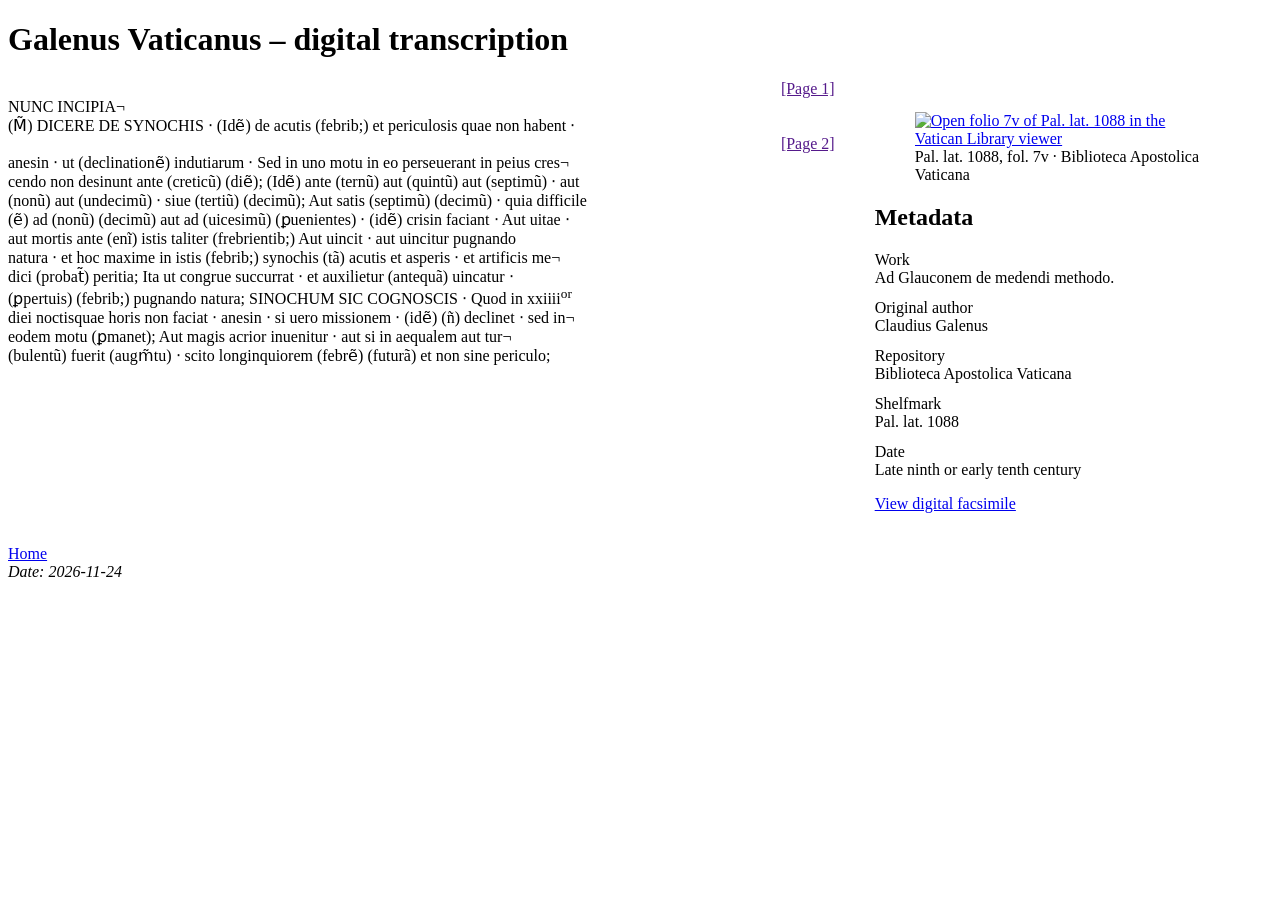
==== galenus_vaticanus.html @ 4469b70f "Add files via upload" ====
<!DOCTYPE html><html xmlns="http://www.w3.org/1999/xhtml" xml:lang="en" lang="en"><head><meta http-equiv="Content-Type" content="text/html; charset=UTF-8"/><!--THIS FILE IS GENERATED FROM AN XML MASTER. DO NOT EDIT (5)--><title>Galenus Vaticanus – digital transcription</title><meta name="author" content=""/><meta name="generator" content="Text Encoding Initiative Consortium XSLT stylesheets"/><meta name="DC.Title" content="Galenus Vaticanus – digital transcription"/><meta name="DC.Type" content="Text"/><meta name="DC.Format" content="text/html"/><link rel="stylesheet" href="my-tei.css"/><link rel="stylesheet" media="print" type="text/css" href="https://www.tei-c.org/release/xml/tei/stylesheet/tei-print.css"/></head><body class="simple" id="TOP"><div class="stdheader autogenerated"><h1 class="maintitle">Galenus Vaticanus – digital transcription</h1></div><!--TEI front--><!--TEI body--><div class="reading-layout"><div class="transcription"><div class="tei_body"><div class="pagebreak" id="img_0001"><a href="">[Page 1]</a></div><div>NUNC INCIPIA¬ <br/><span class="abbr"> (M̃)</span><span class="expan">M<span class="ex">US</span></span> DICERE DE SYNOCHIS ‧ <span class="abbr"> (Idẽ)</span><span class="expan">Ide<span class="ex">st</span></span> de acutis <span class="abbr"> (febrib;)</span><span class="expan">febrib<span class="ex">us</span></span> et periculosis quae non habent ‧</div><div class="pagebreak" id="img_0002"><a href="">[Page 2]</a></div><div>anesin ‧ ut <span class="abbr"> (declinationẽ)</span><span class="expan">declinatione<span class="ex">m</span></span> indutiarum ‧ Sed in uno motu in eo perseuerant in peius cres¬ <br/>cendo non desinunt ante <span class="abbr"> (creticũ)</span><span class="expan">creticu<span class="ex">m</span></span> <span class="abbr"> (diẽ)</span><span class="expan">die<span class="ex">m</span></span>; <span class="abbr"> (Idẽ)</span><span class="expan">ide<span class="ex">m</span></span> ante <span class="abbr"> (ternũ)</span><span class="expan">ternu<span class="ex">m</span></span> aut <span class="abbr"> (quintũ)</span><span class="expan">quintu<span class="ex">m</span></span> aut <span class="abbr"> (septimũ)</span><span class="expan">septimu<span class="ex">m</span></span> ‧ aut <br/><span class="abbr"> (nonũ)</span><span class="expan">nonu<span class="ex">m</span></span> aut <span class="abbr"> (undecimũ)</span><span class="expan">undecimu<span class="ex">m</span></span> ‧ siue <span class="abbr"> (tertiũ)</span><span class="expan">tertiu<span class="ex">m</span></span> <span class="abbr"> (decimũ)</span><span class="expan">decimu<span class="ex">m</span></span>; Aut satis <span class="abbr"> (septimũ)</span><span class="expan">septimu<span class="ex">m</span></span> <span class="abbr"> (decimũ)</span><span class="expan">decimu<span class="ex">m</span></span> ‧ quia difficile <br/><span class="abbr"> (ẽ)</span><span class="expan">e<span class="ex">st</span></span> ad <span class="abbr"> (nonũ)</span><span class="expan">nonu<span class="ex">m</span></span> <span class="abbr"> (decimũ)</span><span class="expan">decimu<span class="ex">m</span></span> aut ad <span class="abbr"> (uicesimũ)</span><span class="expan">uicesimu<span class="ex">m</span></span> <span class="abbr"> (ꝑuenientes)</span><span class="expan">p<span class="ex">er</span>uenientes</span> ‧ <span class="abbr"> (idẽ)</span><span class="expan">ide<span class="ex">st</span></span> crisin faciant ‧ Aut uitae ‧ <br/>aut mortis ante <span class="abbr"> (enĩ)</span><span class="expan">eni<span class="ex">m</span></span> istis taliter <span class="abbr"> (frebrientib;)</span><span class="expan">frebrientib<span class="ex">us</span></span> Aut uincit ‧ aut uincitur pugnando <br/>natura ‧ et hoc maxime in istis <span class="abbr"> (febrib;)</span><span class="expan">febrib<span class="ex">us</span></span> synochis <span class="abbr"> (tã)</span><span class="expan">ta<span class="ex">m</span></span> acutis et asperis ‧ et artificis me¬ <br/>dici <span class="abbr"> (probat̃)</span><span class="expan">probat<span class="ex">ur</span></span> peritia; Ita ut congrue succurrat ‧ et auxilietur <span class="abbr"> (antequã)</span><span class="expan">antequa<span class="ex">m</span></span> uincatur ‧ <br/><span class="abbr"> (ꝑpertuis)</span><span class="expan">p<span class="ex">er</span>petuis</span> <span class="abbr"> (febrib;)</span><span class="expan">febrib<span class="ex">us</span></span> pugnando natura; SINOCHUM SIC COGNOSCIS ‧ Quod in xxiiii<sup>or</sup> <br/>diei noctisquae horis non faciat ‧ anesin ‧ si uero missionem ‧ <span class="abbr"> (idẽ)</span><span class="expan">ide<span class="ex">st</span></span> <span class="abbr"> (ñ)</span><span class="expan">n<span class="ex">on</span></span> declinet ‧ sed in¬ <br/>eodem motu <span class="abbr"> (ꝑmanet)</span><span class="expan">p<span class="ex">er</span>manet</span>; Aut magis acrior inuenitur ‧ aut si in aequalem aut tur¬ <br/><span class="abbr"> (bulentũ)</span><span class="expan">bulentu<span class="ex">m</span></span> fuerit <span class="abbr"> (augm̃tu)</span><span class="expan">augm<span class="ex">en</span>tu</span> ‧ scito longinquiorem <span class="abbr"> (febrẽ)</span><span class="expan">febre<span class="ex">m</span></span> <span class="abbr"> (futurã)</span><span class="expan">futura<span class="ex">m</span></span> et non sine periculo;</div></div></div><aside class="manuscript-metadata"><figure class="manuscript-image"><a href="https://digi.vatlib.it/view/MSS_Pal.lat.1088/0020"><img src="https://digi.vatlib.it/iiifimage/MSS_Pal.lat.1088/Pal.lat.1088_0020_fa_0007v.jp2/full/1000,/0/default.jpg" alt="Open folio 7v of Pal. lat. 1088 in the Vatican Library viewer"/></a><figcaption>Pal. lat. 1088, fol. 7v · Biblioteca Apostolica Vaticana</figcaption></figure><h2>Metadata</h2><dl><dt>Work</dt><dd>Ad Glauconem de medendi methodo.</dd><dt>Original author</dt><dd>Claudius Galenus</dd><dt>Repository</dt><dd>Biblioteca Apostolica Vaticana</dd><dt>Shelfmark</dt><dd>Pal. lat. 1088</dd><dt>Date</dt><dd>Late ninth or early tenth century</dd></dl><p><a href="https://digi.vatlib.it/view/MSS_Pal.lat.1088">View digital facsimile</a></p></aside></div><!--TEI back--><div class="stdfooter autogenerated"><div class="footer"><!--standard links to project, institution etc--><a class="plain" href="/">Home</a> </div><address>Date: 2026-11-24<br/><!--
 Generated from index.xml using XSLT stylesheets version 7.60.0
		 based on http://www.tei-c.org/Stylesheets/
		 on 2026-11-24T15:41:56Z.
		 SAXON HE 12.9.
		   --></address></div></body></html>
---- my-tei.css ----
@import url("https://www.tei-c.org/release/xml/tei/stylesheet/tei.css");

span.flourished-initial {
    font-family: Georgia, serif;
    font-size: 3.5em;
    color: #795c43;
    line-height: 0.85;
    vertical-align: baseline;
}

span.abbr {
    display: none;
}

/* Display the abbreviation. */
span.abbr {
    display: inline;
    cursor: help;
}

/* Hide the expansion until the abbreviation is hovered. */
span.abbr + span.expan {
    display: none;
}

span.abbr:hover + span.expan {
    display: inline;
    margin-left: 0.3em;
    padding: 0.1em 0.3em;
    background: #fff4ce;
}

/* Remove decorative markers around supplied letters. */
span.ex::before,
span.ex::after {
    content: none;
}

.tei_body .pagebreak {
    float: none;
    display: block;
    position: static;
    width: min(100%, 55em);
    margin: 0;
    text-align: right;
}

.reading-layout {
    display: grid;
    grid-template-columns: minmax(0, 2fr) minmax(16rem, 1fr);
    gap: 1.5rem;
    align-items: start;
}

.reading-layout > .manuscript-metadata {
    float: none;
    width: auto;
    max-width: none;
    margin: 0;
    padding: 1rem;
    font-style: normal;
    overflow-wrap: anywhere;
}

.manuscript-metadata dd {
    margin: 0 0 0.75rem;
}

@media (max-width: 45rem) {
    .reading-layout {
        grid-template-columns: minmax(0, 1fr);
    }
}
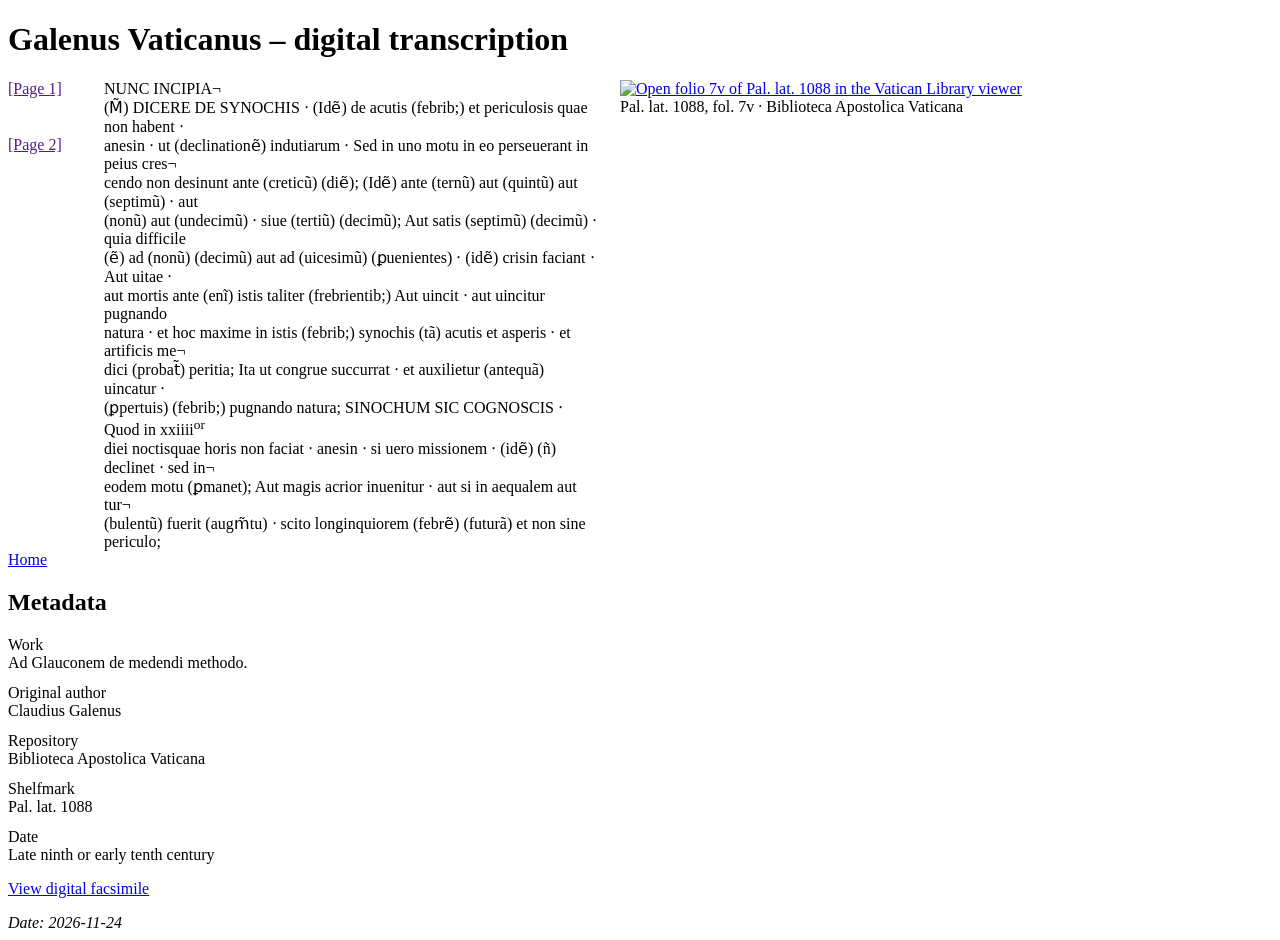
==== commit a0399276: "Update galenus_vaticanus.html" ====
--- a/galenus_vaticanus.html
+++ b/galenus_vaticanus.html
@@ -1,6 +1,6 @@
-<!DOCTYPE html><html xmlns="http://www.w3.org/1999/xhtml" xml:lang="en" lang="en"><head><meta http-equiv="Content-Type" content="text/html; charset=UTF-8"/><!--THIS FILE IS GENERATED FROM AN XML MASTER. DO NOT EDIT (5)--><title>Galenus Vaticanus – digital transcription</title><meta name="author" content=""/><meta name="generator" content="Text Encoding Initiative Consortium XSLT stylesheets"/><meta name="DC.Title" content="Galenus Vaticanus – digital transcription"/><meta name="DC.Type" content="Text"/><meta name="DC.Format" content="text/html"/><link rel="stylesheet" href="my-tei.css"/><link rel="stylesheet" media="print" type="text/css" href="https://www.tei-c.org/release/xml/tei/stylesheet/tei-print.css"/></head><body class="simple" id="TOP"><div class="stdheader autogenerated"><h1 class="maintitle">Galenus Vaticanus – digital transcription</h1></div><!--TEI front--><!--TEI body--><div class="reading-layout"><div class="transcription"><div class="tei_body"><div class="pagebreak" id="img_0001"><a href="">[Page 1]</a></div><div>NUNC INCIPIA¬ <br/><span class="abbr"> (M̃)</span><span class="expan">M<span class="ex">US</span></span> DICERE DE SYNOCHIS ‧ <span class="abbr"> (Idẽ)</span><span class="expan">Ide<span class="ex">st</span></span> de acutis <span class="abbr"> (febrib;)</span><span class="expan">febrib<span class="ex">us</span></span> et periculosis quae non habent ‧</div><div class="pagebreak" id="img_0002"><a href="">[Page 2]</a></div><div>anesin ‧ ut <span class="abbr"> (declinationẽ)</span><span class="expan">declinatione<span class="ex">m</span></span> indutiarum ‧ Sed in uno motu in eo perseuerant in peius cres¬ <br/>cendo non desinunt ante <span class="abbr"> (creticũ)</span><span class="expan">creticu<span class="ex">m</span></span> <span class="abbr"> (diẽ)</span><span class="expan">die<span class="ex">m</span></span>; <span class="abbr"> (Idẽ)</span><span class="expan">ide<span class="ex">m</span></span> ante <span class="abbr"> (ternũ)</span><span class="expan">ternu<span class="ex">m</span></span> aut <span class="abbr"> (quintũ)</span><span class="expan">quintu<span class="ex">m</span></span> aut <span class="abbr"> (septimũ)</span><span class="expan">septimu<span class="ex">m</span></span> ‧ aut <br/><span class="abbr"> (nonũ)</span><span class="expan">nonu<span class="ex">m</span></span> aut <span class="abbr"> (undecimũ)</span><span class="expan">undecimu<span class="ex">m</span></span> ‧ siue <span class="abbr"> (tertiũ)</span><span class="expan">tertiu<span class="ex">m</span></span> <span class="abbr"> (decimũ)</span><span class="expan">decimu<span class="ex">m</span></span>; Aut satis <span class="abbr"> (septimũ)</span><span class="expan">septimu<span class="ex">m</span></span> <span class="abbr"> (decimũ)</span><span class="expan">decimu<span class="ex">m</span></span> ‧ quia difficile <br/><span class="abbr"> (ẽ)</span><span class="expan">e<span class="ex">st</span></span> ad <span class="abbr"> (nonũ)</span><span class="expan">nonu<span class="ex">m</span></span> <span class="abbr"> (decimũ)</span><span class="expan">decimu<span class="ex">m</span></span> aut ad <span class="abbr"> (uicesimũ)</span><span class="expan">uicesimu<span class="ex">m</span></span> <span class="abbr"> (ꝑuenientes)</span><span class="expan">p<span class="ex">er</span>uenientes</span> ‧ <span class="abbr"> (idẽ)</span><span class="expan">ide<span class="ex">st</span></span> crisin faciant ‧ Aut uitae ‧ <br/>aut mortis ante <span class="abbr"> (enĩ)</span><span class="expan">eni<span class="ex">m</span></span> istis taliter <span class="abbr"> (frebrientib;)</span><span class="expan">frebrientib<span class="ex">us</span></span> Aut uincit ‧ aut uincitur pugnando <br/>natura ‧ et hoc maxime in istis <span class="abbr"> (febrib;)</span><span class="expan">febrib<span class="ex">us</span></span> synochis <span class="abbr"> (tã)</span><span class="expan">ta<span class="ex">m</span></span> acutis et asperis ‧ et artificis me¬ <br/>dici <span class="abbr"> (probat̃)</span><span class="expan">probat<span class="ex">ur</span></span> peritia; Ita ut congrue succurrat ‧ et auxilietur <span class="abbr"> (antequã)</span><span class="expan">antequa<span class="ex">m</span></span> uincatur ‧ <br/><span class="abbr"> (ꝑpertuis)</span><span class="expan">p<span class="ex">er</span>petuis</span> <span class="abbr"> (febrib;)</span><span class="expan">febrib<span class="ex">us</span></span> pugnando natura; SINOCHUM SIC COGNOSCIS ‧ Quod in xxiiii<sup>or</sup> <br/>diei noctisquae horis non faciat ‧ anesin ‧ si uero missionem ‧ <span class="abbr"> (idẽ)</span><span class="expan">ide<span class="ex">st</span></span> <span class="abbr"> (ñ)</span><span class="expan">n<span class="ex">on</span></span> declinet ‧ sed in¬ <br/>eodem motu <span class="abbr"> (ꝑmanet)</span><span class="expan">p<span class="ex">er</span>manet</span>; Aut magis acrior inuenitur ‧ aut si in aequalem aut tur¬ <br/><span class="abbr"> (bulentũ)</span><span class="expan">bulentu<span class="ex">m</span></span> fuerit <span class="abbr"> (augm̃tu)</span><span class="expan">augm<span class="ex">en</span>tu</span> ‧ scito longinquiorem <span class="abbr"> (febrẽ)</span><span class="expan">febre<span class="ex">m</span></span> <span class="abbr"> (futurã)</span><span class="expan">futura<span class="ex">m</span></span> et non sine periculo;</div></div></div><aside class="manuscript-metadata"><figure class="manuscript-image"><a href="https://digi.vatlib.it/view/MSS_Pal.lat.1088/0020"><img src="https://digi.vatlib.it/iiifimage/MSS_Pal.lat.1088/Pal.lat.1088_0020_fa_0007v.jp2/full/1000,/0/default.jpg" alt="Open folio 7v of Pal. lat. 1088 in the Vatican Library viewer"/></a><figcaption>Pal. lat. 1088, fol. 7v · Biblioteca Apostolica Vaticana</figcaption></figure><h2>Metadata</h2><dl><dt>Work</dt><dd>Ad Glauconem de medendi methodo.</dd><dt>Original author</dt><dd>Claudius Galenus</dd><dt>Repository</dt><dd>Biblioteca Apostolica Vaticana</dd><dt>Shelfmark</dt><dd>Pal. lat. 1088</dd><dt>Date</dt><dd>Late ninth or early tenth century</dd></dl><p><a href="https://digi.vatlib.it/view/MSS_Pal.lat.1088">View digital facsimile</a></p></aside></div><!--TEI back--><div class="stdfooter autogenerated"><div class="footer"><!--standard links to project, institution etc--><a class="plain" href="/">Home</a> </div><address>Date: 2026-11-24<br/><!--
+<!DOCTYPE html><html xmlns="http://www.w3.org/1999/xhtml" xml:lang="en" lang="en"><head><meta http-equiv="Content-Type" content="text/html; charset=UTF-8"/><!--THIS FILE IS GENERATED FROM AN XML MASTER. DO NOT EDIT (5)--><title>Galenus Vaticanus – digital transcription</title><meta name="author" content=""/><meta name="generator" content="Text Encoding Initiative Consortium XSLT stylesheets"/><meta name="DC.Title" content="Galenus Vaticanus – digital transcription"/><meta name="DC.Type" content="Text"/><meta name="DC.Format" content="text/html"/><link rel="stylesheet" href="my-tei.css"/><link rel="stylesheet" media="print" type="text/css" href="https://www.tei-c.org/release/xml/tei/stylesheet/tei-print.css"/></head><body class="simple" id="TOP"><div class="stdheader autogenerated"><h1 class="maintitle">Galenus Vaticanus – digital transcription</h1></div><!--TEI front--><!--TEI body--><div class="reading-layout"><div class="transcription"><div class="tei_body"><div class="pagebreak" id="img_0001"><a href="">[Page 1]</a></div><div>NUNC INCIPIA¬ <br/><span class="abbr"> (M̃)</span><span class="expan">M<span class="ex">US</span></span> DICERE DE SYNOCHIS ‧ <span class="abbr"> (Idẽ)</span><span class="expan">Ide<span class="ex">st</span></span> de acutis <span class="abbr"> (febrib;)</span><span class="expan">febrib<span class="ex">us</span></span> et periculosis quae non habent ‧</div><div class="pagebreak" id="img_0002"><a href="">[Page 2]</a></div><div>anesin ‧ ut <span class="abbr"> (declinationẽ)</span><span class="expan">declinatione<span class="ex">m</span></span> indutiarum ‧ Sed in uno motu in eo perseuerant in peius cres¬ <br/>cendo non desinunt ante <span class="abbr"> (creticũ)</span><span class="expan">creticu<span class="ex">m</span></span> <span class="abbr"> (diẽ)</span><span class="expan">die<span class="ex">m</span></span>; <span class="abbr"> (Idẽ)</span><span class="expan">ide<span class="ex">m</span></span> ante <span class="abbr"> (ternũ)</span><span class="expan">ternu<span class="ex">m</span></span> aut <span class="abbr"> (quintũ)</span><span class="expan">quintu<span class="ex">m</span></span> aut <span class="abbr"> (septimũ)</span><span class="expan">septimu<span class="ex">m</span></span> ‧ aut <br/><span class="abbr"> (nonũ)</span><span class="expan">nonu<span class="ex">m</span></span> aut <span class="abbr"> (undecimũ)</span><span class="expan">undecimu<span class="ex">m</span></span> ‧ siue <span class="abbr"> (tertiũ)</span><span class="expan">tertiu<span class="ex">m</span></span> <span class="abbr"> (decimũ)</span><span class="expan">decimu<span class="ex">m</span></span>; Aut satis <span class="abbr"> (septimũ)</span><span class="expan">septimu<span class="ex">m</span></span> <span class="abbr"> (decimũ)</span><span class="expan">decimu<span class="ex">m</span></span> ‧ quia difficile <br/><span class="abbr"> (ẽ)</span><span class="expan">e<span class="ex">st</span></span> ad <span class="abbr"> (nonũ)</span><span class="expan">nonu<span class="ex">m</span></span> <span class="abbr"> (decimũ)</span><span class="expan">decimu<span class="ex">m</span></span> aut ad <span class="abbr"> (uicesimũ)</span><span class="expan">uicesimu<span class="ex">m</span></span> <span class="abbr"> (ꝑuenientes)</span><span class="expan">p<span class="ex">er</span>uenientes</span> ‧ <span class="abbr"> (idẽ)</span><span class="expan">ide<span class="ex">st</span></span> crisin faciant ‧ Aut uitae ‧ <br/>aut mortis ante <span class="abbr"> (enĩ)</span><span class="expan">eni<span class="ex">m</span></span> istis taliter <span class="abbr"> (frebrientib;)</span><span class="expan">frebrientib<span class="ex">us</span></span> Aut uincit ‧ aut uincitur pugnando <br/>natura ‧ et hoc maxime in istis <span class="abbr"> (febrib;)</span><span class="expan">febrib<span class="ex">us</span></span> synochis <span class="abbr"> (tã)</span><span class="expan">ta<span class="ex">m</span></span> acutis et asperis ‧ et artificis me¬ <br/>dici <span class="abbr"> (probat̃)</span><span class="expan">probat<span class="ex">ur</span></span> peritia; Ita ut congrue succurrat ‧ et auxilietur <span class="abbr"> (antequã)</span><span class="expan">antequa<span class="ex">m</span></span> uincatur ‧ <br/><span class="abbr"> (ꝑpertuis)</span><span class="expan">p<span class="ex">er</span>petuis</span> <span class="abbr"> (febrib;)</span><span class="expan">febrib<span class="ex">us</span></span> pugnando natura; SINOCHUM SIC COGNOSCIS ‧ Quod in xxiiii<sup>or</sup> <br/>diei noctisquae horis non faciat ‧ anesin ‧ si uero missionem ‧ <span class="abbr"> (idẽ)</span><span class="expan">ide<span class="ex">st</span></span> <span class="abbr"> (ñ)</span><span class="expan">n<span class="ex">on</span></span> declinet ‧ sed in¬ <br/>eodem motu <span class="abbr"> (ꝑmanet)</span><span class="expan">p<span class="ex">er</span>manet</span>; Aut magis acrior inuenitur ‧ aut si in aequalem aut tur¬ <br/><span class="abbr"> (bulentũ)</span><span class="expan">bulentu<span class="ex">m</span></span> fuerit <span class="abbr"> (augm̃tu)</span><span class="expan">augm<span class="ex">en</span>tu</span> ‧ scito longinquiorem <span class="abbr"> (febrẽ)</span><span class="expan">febre<span class="ex">m</span></span> <span class="abbr"> (futurã)</span><span class="expan">futura<span class="ex">m</span></span> et non sine periculo;</div></div></div><div class="facsimile-column"><figure class="manuscript-image"><a href="https://digi.vatlib.it/view/MSS_Pal.lat.1088/0020"><img src="https://digi.vatlib.it/iiifimage/MSS_Pal.lat.1088/Pal.lat.1088_0020_fa_0007v.jp2/full/1000,/0/default.jpg" alt="Open folio 7v of Pal. lat. 1088 in the Vatican Library viewer"/></a><figcaption>Pal. lat. 1088, fol. 7v · Biblioteca Apostolica Vaticana</figcaption></figure></div></div><!--TEI back--><div class="stdfooter autogenerated"><div class="footer"><!--standard links to project, institution etc--><a class="plain" href="/">Home</a> </div><section class="manuscript-metadata"><h2>Metadata</h2><dl><dt>Work</dt><dd>Ad Glauconem de medendi methodo.</dd><dt>Original author</dt><dd>Claudius Galenus</dd><dt>Repository</dt><dd>Biblioteca Apostolica Vaticana</dd><dt>Shelfmark</dt><dd>Pal. lat. 1088</dd><dt>Date</dt><dd>Late ninth or early tenth century</dd></dl><p><a href="https://digi.vatlib.it/view/MSS_Pal.lat.1088">View digital facsimile</a></p></section><address>Date: 2026-11-24<br/><!--
  Generated from index.xml using XSLT stylesheets version 7.60.0
 		 based on http://www.tei-c.org/Stylesheets/
-		 on 2026-11-24T15:41:56Z.
+		 on 2026-11-24T16:18:13Z.
 		 SAXON HE 12.9.
-		   --></address></div></body></html>+		   --></address></div></body></html>
--- a/my-tei.css
+++ b/my-tei.css
@@ -36,37 +36,56 @@
     content: none;
 }
 
-.tei_body .pagebreak {
-    float: none;
-    display: block;
-    position: static;
-    width: min(100%, 55em);
-    margin: 0;
-    text-align: right;
-}
-
 .reading-layout {
     display: grid;
-    grid-template-columns: minmax(0, 2fr) minmax(16rem, 1fr);
-    gap: 1.5rem;
+    grid-template-columns: minmax(0, 37rem) minmax(0, 36rem);
+    gap: 1.25rem;
     align-items: start;
 }
 
-.reading-layout > .manuscript-metadata {
+.transcription .tei_body {
+    display: grid;
+    grid-template-columns: 5.25rem minmax(0, 1fr);
+    column-gap: 0.75rem;
+    align-items: start;
+}
+
+.transcription .tei_body > :not(.pagebreak) {
+    grid-column: 2;
+}
+
+.transcription .tei_body > .pagebreak {
+    grid-column: 1;
     float: none;
+    position: static;
     width: auto;
-    max-width: none;
     margin: 0;
-    padding: 1rem;
+    text-align: left;
+    white-space: nowrap;
+}
+
+.manuscript-image {
+    margin: 0;
+}
+
+.manuscript-image img {
+    display: block;
+    width: 100%;
+    height: auto;
+}
+
+.manuscript-metadata {
+    max-width: 37rem;
+    margin: 1rem 0;
+    text-align: left;
     font-style: normal;
-    overflow-wrap: anywhere;
 }
 
 .manuscript-metadata dd {
     margin: 0 0 0.75rem;
 }
 
-@media (max-width: 45rem) {
+@media (max-width: 52rem) {
     .reading-layout {
         grid-template-columns: minmax(0, 1fr);
     }
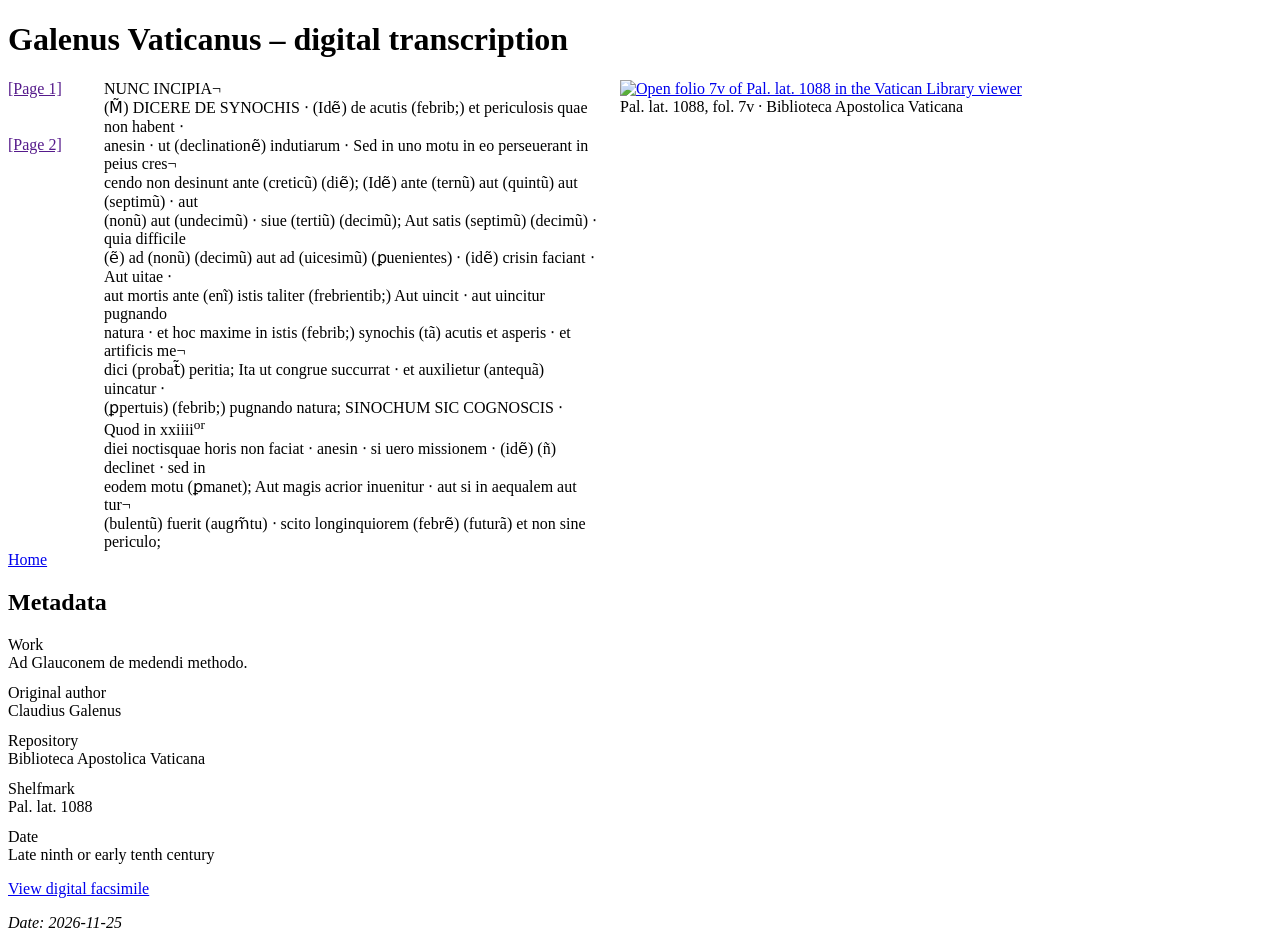
==== commit 6ffc5907: "Update galenus_vaticanus.html" ====
--- a/galenus_vaticanus.html
+++ b/galenus_vaticanus.html
@@ -1,6 +1,6 @@
-<!DOCTYPE html><html xmlns="http://www.w3.org/1999/xhtml" xml:lang="en" lang="en"><head><meta http-equiv="Content-Type" content="text/html; charset=UTF-8"/><!--THIS FILE IS GENERATED FROM AN XML MASTER. DO NOT EDIT (5)--><title>Galenus Vaticanus – digital transcription</title><meta name="author" content=""/><meta name="generator" content="Text Encoding Initiative Consortium XSLT stylesheets"/><meta name="DC.Title" content="Galenus Vaticanus – digital transcription"/><meta name="DC.Type" content="Text"/><meta name="DC.Format" content="text/html"/><link rel="stylesheet" href="my-tei.css"/><link rel="stylesheet" media="print" type="text/css" href="https://www.tei-c.org/release/xml/tei/stylesheet/tei-print.css"/></head><body class="simple" id="TOP"><div class="stdheader autogenerated"><h1 class="maintitle">Galenus Vaticanus – digital transcription</h1></div><!--TEI front--><!--TEI body--><div class="reading-layout"><div class="transcription"><div class="tei_body"><div class="pagebreak" id="img_0001"><a href="">[Page 1]</a></div><div>NUNC INCIPIA¬ <br/><span class="abbr"> (M̃)</span><span class="expan">M<span class="ex">US</span></span> DICERE DE SYNOCHIS ‧ <span class="abbr"> (Idẽ)</span><span class="expan">Ide<span class="ex">st</span></span> de acutis <span class="abbr"> (febrib;)</span><span class="expan">febrib<span class="ex">us</span></span> et periculosis quae non habent ‧</div><div class="pagebreak" id="img_0002"><a href="">[Page 2]</a></div><div>anesin ‧ ut <span class="abbr"> (declinationẽ)</span><span class="expan">declinatione<span class="ex">m</span></span> indutiarum ‧ Sed in uno motu in eo perseuerant in peius cres¬ <br/>cendo non desinunt ante <span class="abbr"> (creticũ)</span><span class="expan">creticu<span class="ex">m</span></span> <span class="abbr"> (diẽ)</span><span class="expan">die<span class="ex">m</span></span>; <span class="abbr"> (Idẽ)</span><span class="expan">ide<span class="ex">m</span></span> ante <span class="abbr"> (ternũ)</span><span class="expan">ternu<span class="ex">m</span></span> aut <span class="abbr"> (quintũ)</span><span class="expan">quintu<span class="ex">m</span></span> aut <span class="abbr"> (septimũ)</span><span class="expan">septimu<span class="ex">m</span></span> ‧ aut <br/><span class="abbr"> (nonũ)</span><span class="expan">nonu<span class="ex">m</span></span> aut <span class="abbr"> (undecimũ)</span><span class="expan">undecimu<span class="ex">m</span></span> ‧ siue <span class="abbr"> (tertiũ)</span><span class="expan">tertiu<span class="ex">m</span></span> <span class="abbr"> (decimũ)</span><span class="expan">decimu<span class="ex">m</span></span>; Aut satis <span class="abbr"> (septimũ)</span><span class="expan">septimu<span class="ex">m</span></span> <span class="abbr"> (decimũ)</span><span class="expan">decimu<span class="ex">m</span></span> ‧ quia difficile <br/><span class="abbr"> (ẽ)</span><span class="expan">e<span class="ex">st</span></span> ad <span class="abbr"> (nonũ)</span><span class="expan">nonu<span class="ex">m</span></span> <span class="abbr"> (decimũ)</span><span class="expan">decimu<span class="ex">m</span></span> aut ad <span class="abbr"> (uicesimũ)</span><span class="expan">uicesimu<span class="ex">m</span></span> <span class="abbr"> (ꝑuenientes)</span><span class="expan">p<span class="ex">er</span>uenientes</span> ‧ <span class="abbr"> (idẽ)</span><span class="expan">ide<span class="ex">st</span></span> crisin faciant ‧ Aut uitae ‧ <br/>aut mortis ante <span class="abbr"> (enĩ)</span><span class="expan">eni<span class="ex">m</span></span> istis taliter <span class="abbr"> (frebrientib;)</span><span class="expan">frebrientib<span class="ex">us</span></span> Aut uincit ‧ aut uincitur pugnando <br/>natura ‧ et hoc maxime in istis <span class="abbr"> (febrib;)</span><span class="expan">febrib<span class="ex">us</span></span> synochis <span class="abbr"> (tã)</span><span class="expan">ta<span class="ex">m</span></span> acutis et asperis ‧ et artificis me¬ <br/>dici <span class="abbr"> (probat̃)</span><span class="expan">probat<span class="ex">ur</span></span> peritia; Ita ut congrue succurrat ‧ et auxilietur <span class="abbr"> (antequã)</span><span class="expan">antequa<span class="ex">m</span></span> uincatur ‧ <br/><span class="abbr"> (ꝑpertuis)</span><span class="expan">p<span class="ex">er</span>petuis</span> <span class="abbr"> (febrib;)</span><span class="expan">febrib<span class="ex">us</span></span> pugnando natura; SINOCHUM SIC COGNOSCIS ‧ Quod in xxiiii<sup>or</sup> <br/>diei noctisquae horis non faciat ‧ anesin ‧ si uero missionem ‧ <span class="abbr"> (idẽ)</span><span class="expan">ide<span class="ex">st</span></span> <span class="abbr"> (ñ)</span><span class="expan">n<span class="ex">on</span></span> declinet ‧ sed in¬ <br/>eodem motu <span class="abbr"> (ꝑmanet)</span><span class="expan">p<span class="ex">er</span>manet</span>; Aut magis acrior inuenitur ‧ aut si in aequalem aut tur¬ <br/><span class="abbr"> (bulentũ)</span><span class="expan">bulentu<span class="ex">m</span></span> fuerit <span class="abbr"> (augm̃tu)</span><span class="expan">augm<span class="ex">en</span>tu</span> ‧ scito longinquiorem <span class="abbr"> (febrẽ)</span><span class="expan">febre<span class="ex">m</span></span> <span class="abbr"> (futurã)</span><span class="expan">futura<span class="ex">m</span></span> et non sine periculo;</div></div></div><div class="facsimile-column"><figure class="manuscript-image"><a href="https://digi.vatlib.it/view/MSS_Pal.lat.1088/0020"><img src="https://digi.vatlib.it/iiifimage/MSS_Pal.lat.1088/Pal.lat.1088_0020_fa_0007v.jp2/full/1000,/0/default.jpg" alt="Open folio 7v of Pal. lat. 1088 in the Vatican Library viewer"/></a><figcaption>Pal. lat. 1088, fol. 7v · Biblioteca Apostolica Vaticana</figcaption></figure></div></div><!--TEI back--><div class="stdfooter autogenerated"><div class="footer"><!--standard links to project, institution etc--><a class="plain" href="/">Home</a> </div><section class="manuscript-metadata"><h2>Metadata</h2><dl><dt>Work</dt><dd>Ad Glauconem de medendi methodo.</dd><dt>Original author</dt><dd>Claudius Galenus</dd><dt>Repository</dt><dd>Biblioteca Apostolica Vaticana</dd><dt>Shelfmark</dt><dd>Pal. lat. 1088</dd><dt>Date</dt><dd>Late ninth or early tenth century</dd></dl><p><a href="https://digi.vatlib.it/view/MSS_Pal.lat.1088">View digital facsimile</a></p></section><address>Date: 2026-11-24<br/><!--
+<!DOCTYPE html><html xmlns="http://www.w3.org/1999/xhtml" xml:lang="en" lang="en"><head><meta http-equiv="Content-Type" content="text/html; charset=UTF-8"/><!--THIS FILE IS GENERATED FROM AN XML MASTER. DO NOT EDIT (5)--><title>Galenus Vaticanus – digital transcription</title><meta name="author" content=""/><meta name="generator" content="Text Encoding Initiative Consortium XSLT stylesheets"/><meta name="DC.Title" content="Galenus Vaticanus – digital transcription"/><meta name="DC.Type" content="Text"/><meta name="DC.Format" content="text/html"/><link rel="stylesheet" href="my-tei.css"/><link rel="stylesheet" media="print" type="text/css" href="https://www.tei-c.org/release/xml/tei/stylesheet/tei-print.css"/></head><body class="simple" id="TOP"><div class="stdheader autogenerated"><h1 class="maintitle">Galenus Vaticanus – digital transcription</h1></div><!--TEI front--><!--TEI body--><div class="reading-layout"><div class="transcription"><div class="tei_body"><div class="pagebreak" id="img_0001"><a href="">[Page 1]</a></div><div>NUNC INCIPIA¬ <br/><span class="abbr"> (M̃)</span><span class="expan">M<span class="ex">US</span></span> DICERE DE SYNOCHIS ‧ <span class="abbr"> (Idẽ)</span><span class="expan">Ide<span class="ex">st</span></span> de acutis <span class="abbr"> (febrib;)</span><span class="expan">febrib<span class="ex">us</span></span> et periculosis quae non habent ‧</div><div class="pagebreak" id="img_0002"><a href="">[Page 2]</a></div><div>anesin ‧ ut <span class="abbr"> (declinationẽ)</span><span class="expan">declinatione<span class="ex">m</span></span> indutiarum ‧ Sed in uno motu in eo perseuerant in peius cres¬ <br/>cendo non desinunt ante <span class="abbr"> (creticũ)</span><span class="expan">creticu<span class="ex">m</span></span> <span class="abbr"> (diẽ)</span><span class="expan">die<span class="ex">m</span></span>; <span class="abbr"> (Idẽ)</span><span class="expan">ide<span class="ex">st</span></span> ante <span class="abbr"> (ternũ)</span><span class="expan">ternu<span class="ex">m</span></span> aut <span class="abbr"> (quintũ)</span><span class="expan">quintu<span class="ex">m</span></span> aut <span class="abbr"> (septimũ)</span><span class="expan">septimu<span class="ex">m</span></span> ‧ aut <br/><span class="abbr"> (nonũ)</span><span class="expan">nonu<span class="ex">m</span></span> aut <span class="abbr"> (undecimũ)</span><span class="expan">undecimu<span class="ex">m</span></span> ‧ siue <span class="abbr"> (tertiũ)</span><span class="expan">tertiu<span class="ex">m</span></span> <span class="abbr"> (decimũ)</span><span class="expan">decimu<span class="ex">m</span></span>; Aut satis <span class="abbr"> (septimũ)</span><span class="expan">septimu<span class="ex">m</span></span> <span class="abbr"> (decimũ)</span><span class="expan">decimu<span class="ex">m</span></span> ‧ quia difficile <br/><span class="abbr"> (ẽ)</span><span class="expan">e<span class="ex">st</span></span> ad <span class="abbr"> (nonũ)</span><span class="expan">nonu<span class="ex">m</span></span> <span class="abbr"> (decimũ)</span><span class="expan">decimu<span class="ex">m</span></span> aut ad <span class="abbr"> (uicesimũ)</span><span class="expan">uicesimu<span class="ex">m</span></span> <span class="abbr"> (ꝑuenientes)</span><span class="expan">p<span class="ex">er</span>uenientes</span> ‧ <span class="abbr"> (idẽ)</span><span class="expan">ide<span class="ex">st</span></span> crisin faciant ‧ Aut uitae ‧ <br/>aut mortis ante <span class="abbr"> (enĩ)</span><span class="expan">eni<span class="ex">m</span></span> istis taliter <span class="abbr"> (frebrientib;)</span><span class="expan">frebrientib<span class="ex">us</span></span> Aut uincit ‧ aut uincitur pugnando <br/>natura ‧ et hoc maxime in istis <span class="abbr"> (febrib;)</span><span class="expan">febrib<span class="ex">us</span></span> synochis <span class="abbr"> (tã)</span><span class="expan">ta<span class="ex">m</span></span> acutis et asperis ‧ et artificis me¬ <br/>dici <span class="abbr"> (probat̃)</span><span class="expan">probat<span class="ex">ur</span></span> peritia; Ita ut congrue succurrat ‧ et auxilietur <span class="abbr"> (antequã)</span><span class="expan">antequa<span class="ex">m</span></span> uincatur ‧ <br/><span class="abbr"> (ꝑpertuis)</span><span class="expan">p<span class="ex">er</span>petuis</span> <span class="abbr"> (febrib;)</span><span class="expan">febrib<span class="ex">us</span></span> pugnando natura; SINOCHUM SIC COGNOSCIS ‧ Quod in xxiiii<sup>or</sup> <br/>diei noctisquae horis non faciat ‧ anesin ‧ si uero missionem ‧ <span class="abbr"> (idẽ)</span><span class="expan">ide<span class="ex">st</span></span> <span class="abbr"> (ñ)</span><span class="expan">n<span class="ex">on</span></span> declinet ‧ sed in <br/>eodem motu <span class="abbr"> (ꝑmanet)</span><span class="expan">p<span class="ex">er</span>manet</span>; Aut magis acrior inuenitur ‧ aut si in aequalem aut tur¬ <br/><span class="abbr"> (bulentũ)</span><span class="expan">bulentu<span class="ex">m</span></span> fuerit <span class="abbr"> (augm̃tu)</span><span class="expan">augm<span class="ex">en</span>tu</span> ‧ scito longinquiorem <span class="abbr"> (febrẽ)</span><span class="expan">febre<span class="ex">m</span></span> <span class="abbr"> (futurã)</span><span class="expan">futura<span class="ex">m</span></span> et non sine periculo;</div></div></div><div class="facsimile-column"><figure class="manuscript-image"><a href="https://digi.vatlib.it/view/MSS_Pal.lat.1088/0020"><img src="https://digi.vatlib.it/iiifimage/MSS_Pal.lat.1088/Pal.lat.1088_0020_fa_0007v.jp2/full/1000,/0/default.jpg" alt="Open folio 7v of Pal. lat. 1088 in the Vatican Library viewer"/></a><figcaption>Pal. lat. 1088, fol. 7v · Biblioteca Apostolica Vaticana</figcaption></figure></div></div><!--TEI back--><div class="stdfooter autogenerated"><div class="footer"><!--standard links to project, institution etc--><a class="plain" href="/">Home</a> </div><section class="manuscript-metadata"><h2>Metadata</h2><dl><dt>Work</dt><dd>Ad Glauconem de medendi methodo.</dd><dt>Original author</dt><dd>Claudius Galenus</dd><dt>Repository</dt><dd>Biblioteca Apostolica Vaticana</dd><dt>Shelfmark</dt><dd>Pal. lat. 1088</dd><dt>Date</dt><dd>Late ninth or early tenth century</dd></dl><p><a href="https://digi.vatlib.it/view/MSS_Pal.lat.1088">View digital facsimile</a></p></section><address>Date: 2026-11-25<br/><!--
  Generated from index.xml using XSLT stylesheets version 7.60.0
 		 based on http://www.tei-c.org/Stylesheets/
-		 on 2026-11-24T16:18:13Z.
+		 on 2026-11-25T13:50:45Z.
 		 SAXON HE 12.9.
 		   --></address></div></body></html>
